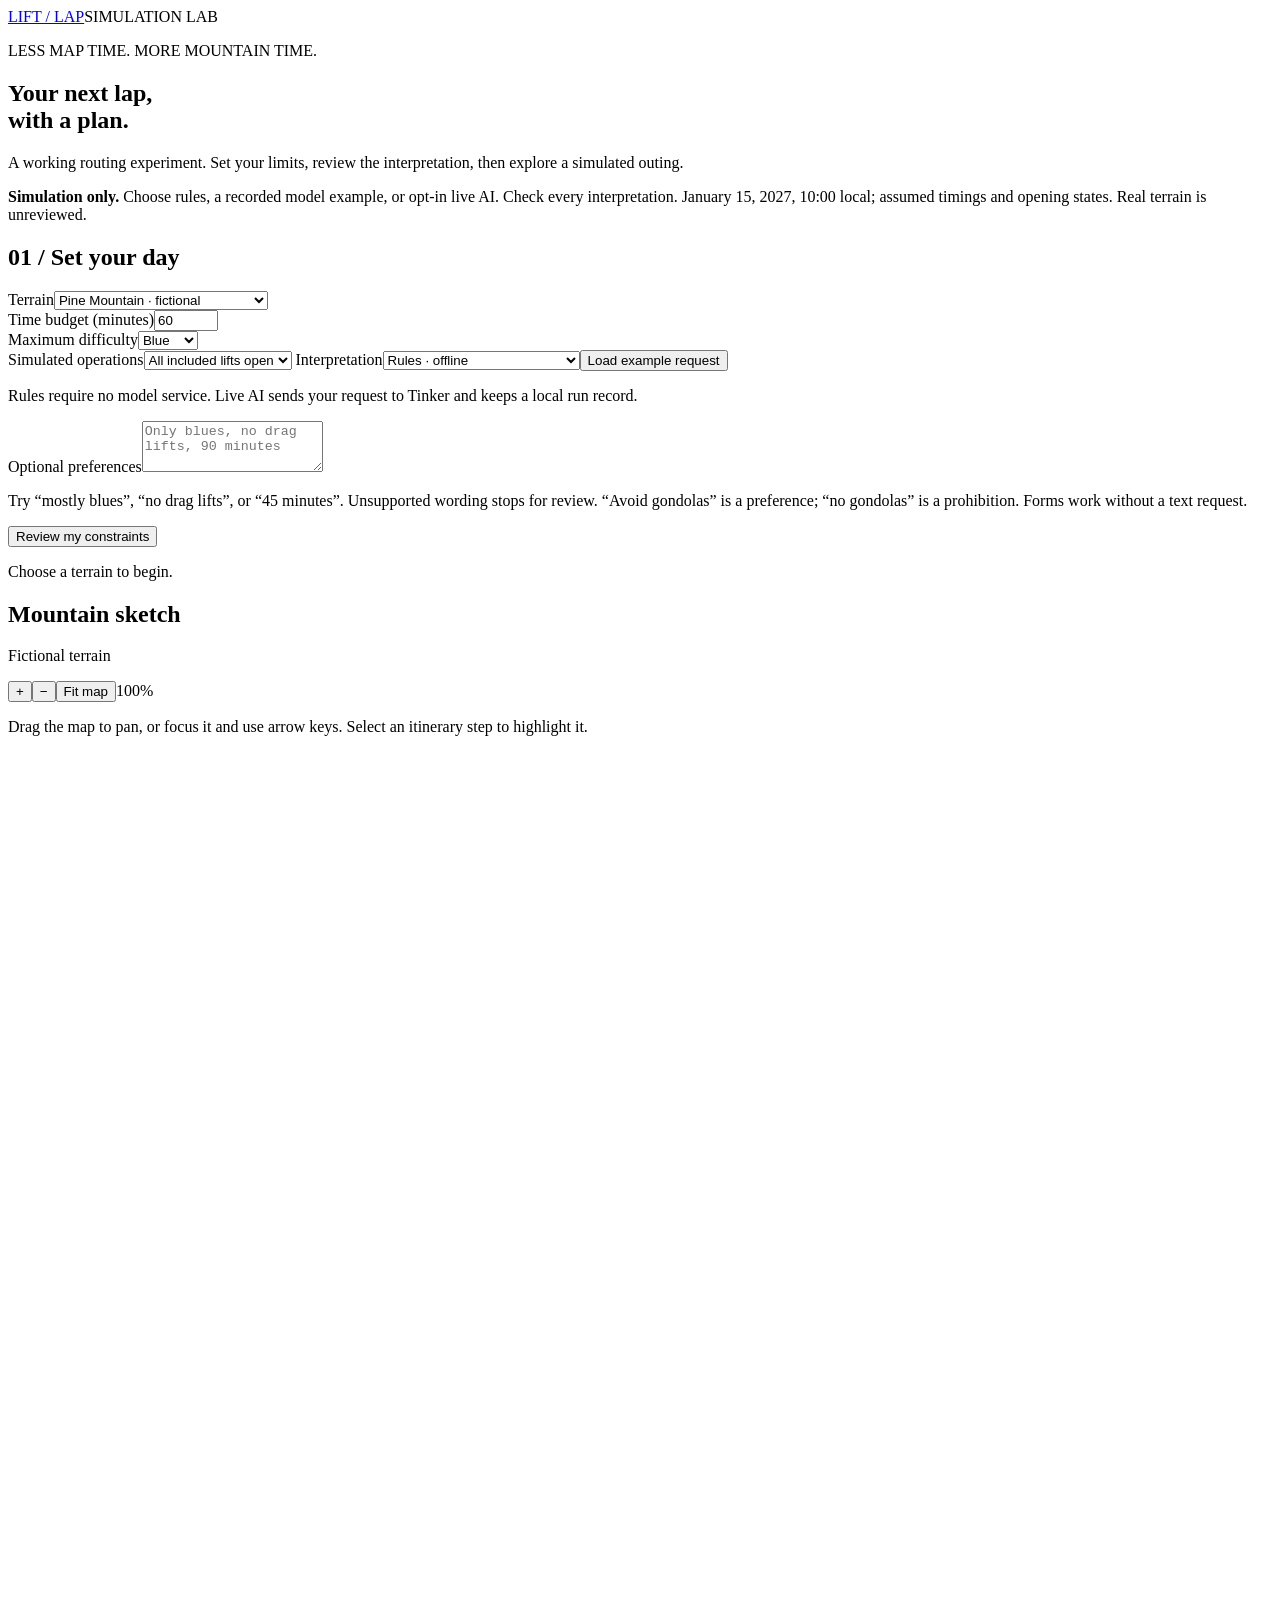
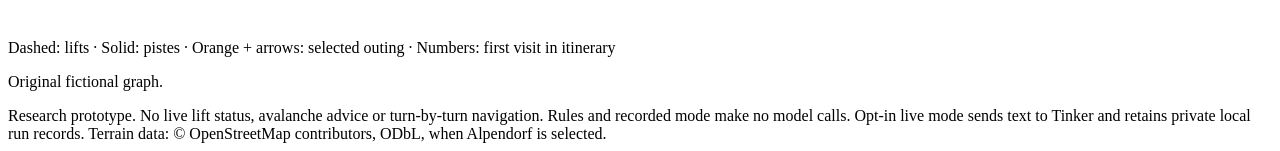
==== web/index.html @ 48602a60 "feat: add attributed offline hillshade with graceful terrain fallback" ====
<!doctype html><html lang="en"><head><meta charset="utf-8"><meta name="viewport" content="width=device-width,initial-scale=1"><title>Lift-Lap · simulation lab</title><link rel="stylesheet" href="/style.css"><link rel="stylesheet" href="/maplibre-gl.css"><script src="/maplibre-gl-csp.js" defer></script><script src="/app.js" defer></script></head><body>
<header><a href="/" class="brand">LIFT / LAP</a><span>SIMULATION LAB</span></header>
<main><section class="intro"><p class="eyebrow">LESS MAP TIME. MORE MOUNTAIN TIME.</p><h1>Your next lap,<br>with a plan.</h1><p>A working routing experiment. Set your limits, review the interpretation, then explore a simulated outing.</p><p class="notice"><strong>Simulation only.</strong> Choose rules, a recorded model example, or opt-in live AI. Check every interpretation. January 15, 2027, 10:00 local; assumed timings and opening states. Real terrain is unreviewed.</p></section>
<div class="workspace"><section class="controls" aria-labelledby="plan-heading"><h2 id="plan-heading">01 / Set your day</h2><form id="request-form">
<label for="terrain">Terrain</label><select id="terrain"><option value="synthetic">Pine Mountain · fictional</option><option value="alpendorf">Alpendorf · unreviewed OSM lab</option></select>
<div class="fields"><div><label for="minutes">Time budget (minutes)</label><input id="minutes" type="number" min="1" max="1440" value="60" required></div><div><label for="difficulty">Maximum difficulty</label><select id="difficulty"><option value="green">Green</option><option value="blue" selected>Blue</option><option value="red">Red</option><option value="black">Black</option></select></div></div>
<label for="closures">Simulated operations</label><select id="closures"><option value="none">All included lifts open</option><option value="all_lifts">All lifts closed</option></select>
<label for="adapter">Interpretation</label><select id="adapter"><option value="rules">Rules · offline</option><option value="replay" disabled>Recorded AI example · offline</option><option value="live" disabled>Live AI · Qwen3-8B base</option></select><button type="button" id="load-example" class="secondary">Load example request</button><p id="model-note" class="hint">Rules require no model service. Live AI sends your request to Tinker and keeps a local run record.</p>
<label for="request">Optional preferences</label><textarea id="request" rows="3" maxlength="2000" placeholder="Only blues, no drag lifts, 90 minutes"></textarea><p class="hint">Try “mostly blues”, “no drag lifts”, or “45 minutes”. Unsupported wording stops for review. “Avoid gondolas” is a preference; “no gondolas” is a prohibition. Forms work without a text request.</p>
<button type="submit" id="interpret">Review my constraints</button></form>
<section id="review" hidden><h2>02 / Confirm the interpretation</h2><p id="review-request"></p><p id="review-settings" class="hint"></p><dl id="constraints"></dl><p id="parser-note"></p><fieldset id="hard-exclusions"><legend>Correct hard lift exclusions before confirming</legend><p class="hint">Checked lift types must never be used. This edits the interpretation locally without another model call.</p><div id="lift-checks"></div></fieldset><button id="make-plan" disabled>Confirm &amp; plan outing</button></section>
<p id="status" role="status" aria-live="polite">Choose a terrain to begin.</p></section>
<section class="map-panel" aria-labelledby="map-heading"><div class="map-heading"><h2 id="map-heading">Mountain sketch</h2><span id="map-label">Fictional terrain</span></div><button id="geo-toggle" class="secondary" hidden>Open geographic map</button><p id="geo-status" class="hint"></p><p id="terrain-credit" class="hint" hidden>Terrain: Mapzen / © offene Daten Österreichs – DGM Österreich (<a href="https://creativecommons.org/licenses/by/3.0/at/">CC BY 3.0 AT</a>); Copernicus EU-DEM; USGS SRTM/GMTED. <a href="/terrain-notices.txt">Sources and limitations</a>. Shading derived locally; not snow or slope-safety data.</p><div id="geo-map" hidden aria-label="Interactive Alpendorf geographic map"></div><div class="map-tools" aria-label="Map zoom controls"><button id="map-in" class="secondary" aria-label="Zoom in">+</button><button id="map-out" class="secondary" aria-label="Zoom out">−</button><button id="map-reset" class="secondary">Fit map</button><span id="map-zoom-label" role="status">100%</span></div><p class="hint">Drag the map to pan, or focus it and use arrow keys. Select an itinerary step to highlight it.</p><p id="map-detail" role="status"></p><svg id="map" tabindex="0" viewBox="0 0 700 480" role="img" aria-label="Schematic lift and piste lines; itinerary also appears below"></svg><p class="legend">Dashed: lifts · Solid: pistes · Orange + arrows: selected outing · Numbers: first visit in itinerary</p><p id="attribution">Original fictional graph.</p><section id="itinerary" hidden><h2>03 / Pocket itinerary</h2><p id="summary"></p><p id="route-source"></p><h3>Approved constraints</h3><dl id="route-constraints"></dl><p id="tradeoffs" role="status"></p><ol id="steps"></ol><button id="print" class="secondary">Print this simulation</button></section></section></div>
<footer>Research prototype. No live lift status, avalanche advice or turn-by-turn navigation. Rules and recorded mode make no model calls. Opt-in live mode sends text to Tinker and retains private local run records. Terrain data: © OpenStreetMap contributors, ODbL, when Alpendorf is selected.</footer></main></body></html>
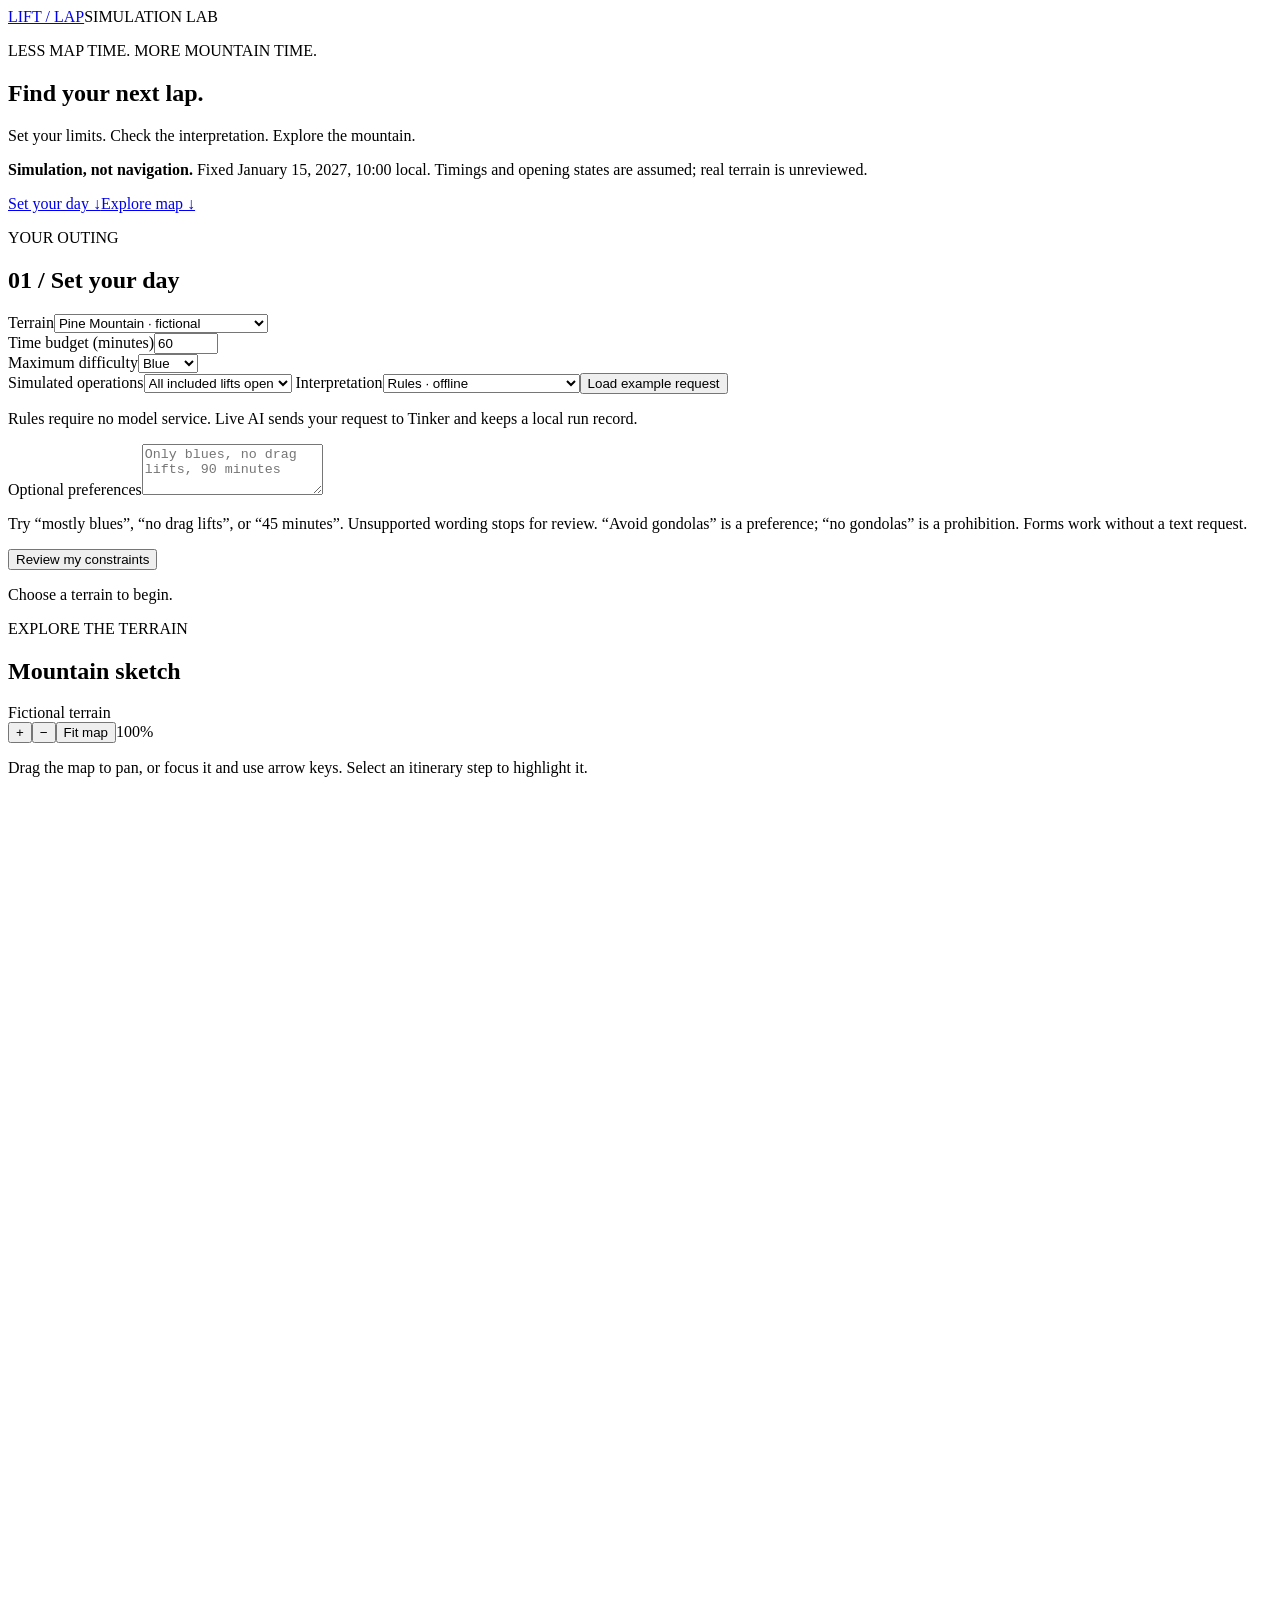
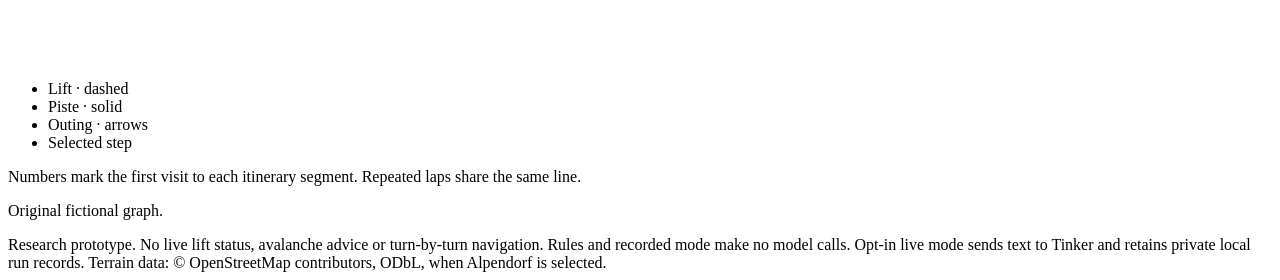
==== commit 949d1681: "Refine map-first slope UI and verify responsive print experience" ====
--- a/web/index.html
+++ b/web/index.html
@@ -1,7 +1,7 @@
-<!doctype html><html lang="en"><head><meta charset="utf-8"><meta name="viewport" content="width=device-width,initial-scale=1"><title>Lift-Lap · simulation lab</title><link rel="stylesheet" href="/style.css"><link rel="stylesheet" href="/maplibre-gl.css"><script src="/maplibre-gl-csp.js" defer></script><script src="/app.js" defer></script></head><body>
+<!doctype html><html lang="en"><head><meta charset="utf-8"><meta name="viewport" content="width=device-width,initial-scale=1"><title>Lift-Lap · simulation lab</title><link rel="stylesheet" href="/maplibre-gl.css"><link rel="stylesheet" href="/style.css"><script src="/maplibre-gl-csp.js" defer></script><script src="/app.js" defer></script></head><body>
 <header><a href="/" class="brand">LIFT / LAP</a><span>SIMULATION LAB</span></header>
-<main><section class="intro"><p class="eyebrow">LESS MAP TIME. MORE MOUNTAIN TIME.</p><h1>Your next lap,<br>with a plan.</h1><p>A working routing experiment. Set your limits, review the interpretation, then explore a simulated outing.</p><p class="notice"><strong>Simulation only.</strong> Choose rules, a recorded model example, or opt-in live AI. Check every interpretation. January 15, 2027, 10:00 local; assumed timings and opening states. Real terrain is unreviewed.</p></section>
-<div class="workspace"><section class="controls" aria-labelledby="plan-heading"><h2 id="plan-heading">01 / Set your day</h2><form id="request-form">
+<main><section class="intro"><div><p class="eyebrow">LESS MAP TIME. MORE MOUNTAIN TIME.</p><h1>Find your next lap.</h1><p>Set your limits. Check the interpretation. Explore the mountain.</p></div><p class="notice"><strong>Simulation, not navigation.</strong> Fixed January 15, 2027, 10:00 local. Timings and opening states are assumed; real terrain is unreviewed.</p></section>
+<nav class="section-links" aria-label="Planner sections"><a href="#plan-heading">Set your day ↓</a><a href="#map-heading">Explore map ↓</a></nav><div class="workspace"><section class="controls" aria-labelledby="plan-heading"><p class="eyebrow">YOUR OUTING</p><h2 id="plan-heading">01 / Set your day</h2><form id="request-form">
 <label for="terrain">Terrain</label><select id="terrain"><option value="synthetic">Pine Mountain · fictional</option><option value="alpendorf">Alpendorf · unreviewed OSM lab</option></select>
 <div class="fields"><div><label for="minutes">Time budget (minutes)</label><input id="minutes" type="number" min="1" max="1440" value="60" required></div><div><label for="difficulty">Maximum difficulty</label><select id="difficulty"><option value="green">Green</option><option value="blue" selected>Blue</option><option value="red">Red</option><option value="black">Black</option></select></div></div>
 <label for="closures">Simulated operations</label><select id="closures"><option value="none">All included lifts open</option><option value="all_lifts">All lifts closed</option></select>
@@ -10,5 +10,5 @@
 <button type="submit" id="interpret">Review my constraints</button></form>
 <section id="review" hidden><h2>02 / Confirm the interpretation</h2><p id="review-request"></p><p id="review-settings" class="hint"></p><dl id="constraints"></dl><p id="parser-note"></p><fieldset id="hard-exclusions"><legend>Correct hard lift exclusions before confirming</legend><p class="hint">Checked lift types must never be used. This edits the interpretation locally without another model call.</p><div id="lift-checks"></div></fieldset><button id="make-plan" disabled>Confirm &amp; plan outing</button></section>
 <p id="status" role="status" aria-live="polite">Choose a terrain to begin.</p></section>
-<section class="map-panel" aria-labelledby="map-heading"><div class="map-heading"><h2 id="map-heading">Mountain sketch</h2><span id="map-label">Fictional terrain</span></div><button id="geo-toggle" class="secondary" hidden>Open geographic map</button><p id="geo-status" class="hint"></p><p id="terrain-credit" class="hint" hidden>Terrain: Mapzen / © offene Daten Österreichs – DGM Österreich (<a href="https://creativecommons.org/licenses/by/3.0/at/">CC BY 3.0 AT</a>); Copernicus EU-DEM; USGS SRTM/GMTED. <a href="/terrain-notices.txt">Sources and limitations</a>. Shading derived locally; not snow or slope-safety data.</p><div id="geo-map" hidden aria-label="Interactive Alpendorf geographic map"></div><div class="map-tools" aria-label="Map zoom controls"><button id="map-in" class="secondary" aria-label="Zoom in">+</button><button id="map-out" class="secondary" aria-label="Zoom out">−</button><button id="map-reset" class="secondary">Fit map</button><span id="map-zoom-label" role="status">100%</span></div><p class="hint">Drag the map to pan, or focus it and use arrow keys. Select an itinerary step to highlight it.</p><p id="map-detail" role="status"></p><svg id="map" tabindex="0" viewBox="0 0 700 480" role="img" aria-label="Schematic lift and piste lines; itinerary also appears below"></svg><p class="legend">Dashed: lifts · Solid: pistes · Orange + arrows: selected outing · Numbers: first visit in itinerary</p><p id="attribution">Original fictional graph.</p><section id="itinerary" hidden><h2>03 / Pocket itinerary</h2><p id="summary"></p><p id="route-source"></p><h3>Approved constraints</h3><dl id="route-constraints"></dl><p id="tradeoffs" role="status"></p><ol id="steps"></ol><button id="print" class="secondary">Print this simulation</button></section></section></div>
+<section class="map-panel" aria-labelledby="map-heading"><div class="map-heading"><div><p class="eyebrow">EXPLORE THE TERRAIN</p><h2 id="map-heading">Mountain sketch</h2></div><span id="map-label">Fictional terrain</span></div><button id="geo-toggle" class="secondary" hidden>Open geographic map</button><div id="geo-map" role="region" hidden aria-label="Interactive Alpendorf geographic map"></div><div class="map-tools" role="group" aria-label="Map zoom controls"><button id="map-in" class="secondary" aria-label="Zoom in">+</button><button id="map-out" class="secondary" aria-label="Zoom out">−</button><button id="map-reset" class="secondary">Fit map</button><span id="map-zoom-label" role="status">100%</span></div><p class="hint">Drag the map to pan, or focus it and use arrow keys. Select an itinerary step to highlight it.</p><p id="map-detail" role="status"></p><svg id="map" tabindex="0" viewBox="0 0 700 480" role="img" aria-label="Schematic lift and piste lines; itinerary also appears below"></svg><ul class="legend" aria-label="Map legend"><li><i class="key lift"></i>Lift · dashed</li><li><i class="key piste"></i>Piste · solid</li><li><i class="key outing"></i>Outing · arrows</li><li><i class="key selected"></i>Selected step</li></ul><p class="hint map-number-hint">Numbers mark the first visit to each itinerary segment. Repeated laps share the same line.</p><p id="attribution">Original fictional graph.</p><p id="geo-status" class="hint"></p><p id="terrain-credit" class="hint" hidden>Terrain: Mapzen / © offene Daten Österreichs – DGM Österreich (<a href="https://creativecommons.org/licenses/by/3.0/at/">CC BY 3.0 AT</a>); Copernicus EU-DEM; USGS SRTM/GMTED. <a href="/terrain-notices.txt">Sources and limitations</a>. Shading derived locally; not snow or slope-safety data.</p><section id="itinerary" hidden><h2>03 / Pocket itinerary</h2><p id="summary"></p><p id="route-source"></p><h3>Approved constraints</h3><dl id="route-constraints"></dl><p id="tradeoffs" role="status"></p><ol id="steps" tabindex="0" aria-label="Itinerary steps"></ol><button id="print" class="secondary">Print this simulation</button></section></section></div>
 <footer>Research prototype. No live lift status, avalanche advice or turn-by-turn navigation. Rules and recorded mode make no model calls. Opt-in live mode sends text to Tinker and retains private local run records. Terrain data: © OpenStreetMap contributors, ODbL, when Alpendorf is selected.</footer></main></body></html>
